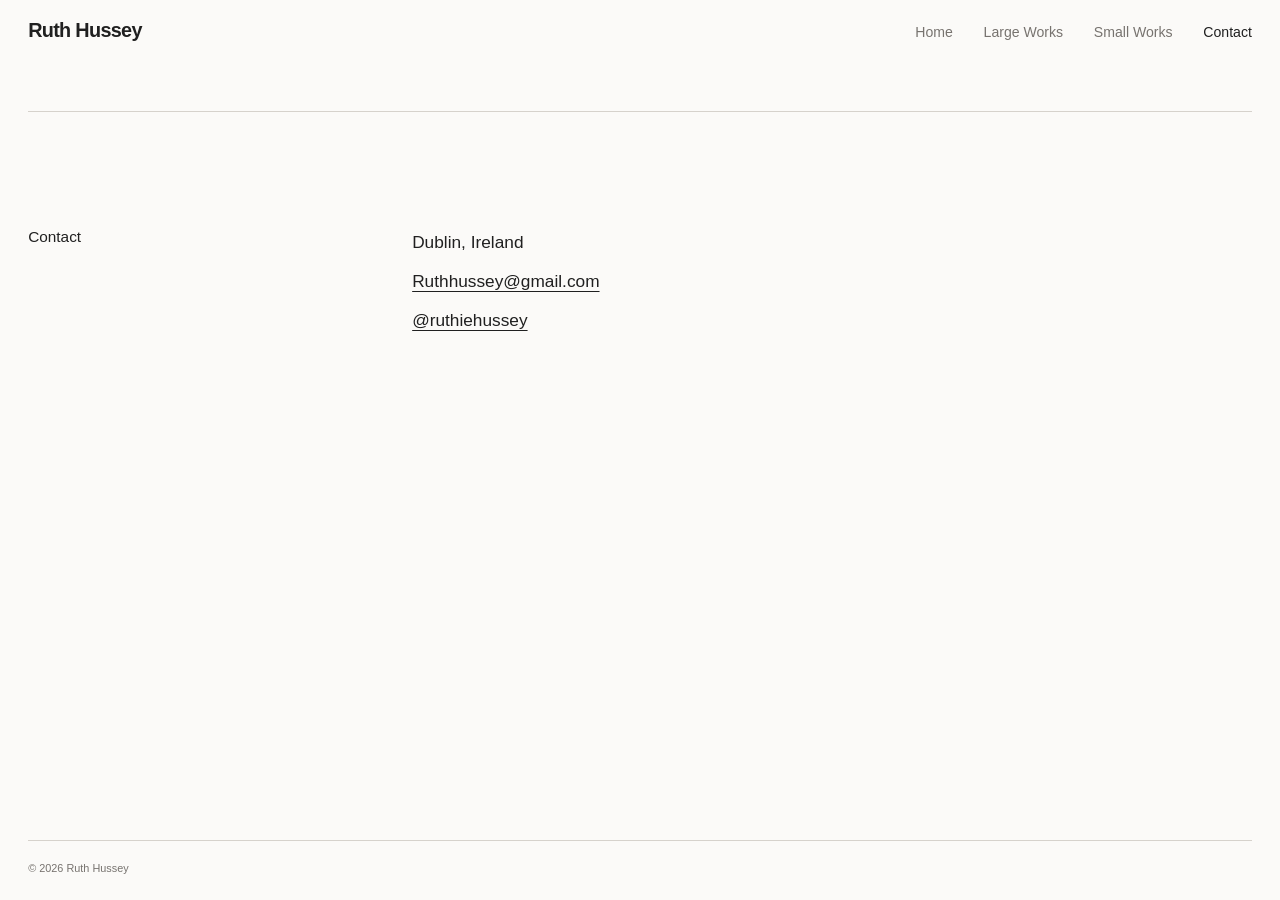
==== contact.html @ 57b90879 "luke sux" ====
<!doctype html>
<html lang="en">
<head>
  <meta charset="utf-8">
  <meta name="viewport" content="width=device-width, initial-scale=1">
  <meta name="description" content="Contact Dublin-based artist Ruth Hussey.">
  <meta name="theme-color" content="#fbfaf8">
  <title>Contact — Ruth Hussey</title>
  <link rel="icon" href="assets/favicon.svg" type="image/svg+xml">
  <link rel="stylesheet" href="styles.css">
  <script src="site-config.js" defer></script>
  <script src="gallery-data.js" defer></script>
  <script src="artworks.js" defer></script>
  <script src="script.js" defer></script>
</head>
<body data-page="contact">
  <a class="skip-link" href="#main-content">Skip to content</a>

  <header class="site-header">
    <a class="artist-name" href="index.html" data-site-name>Ruth Hussey</a>
    <nav aria-label="Main navigation">
      <a href="index.html" data-nav="home">Home</a>
      <a href="large-works.html" data-nav="large">Large Works</a>
      <a href="small-works.html" data-nav="small">Small Works</a>
      <a href="contact.html" data-nav="contact">Contact</a>
    </nav>
  </header>

  <main id="main-content" class="contact-main">
    <section class="contact-layout" aria-labelledby="contact-title">
      <h1 id="contact-title">Contact</h1>
      <div class="contact-details">
        <p>Dublin, Ireland</p>
        <p><a data-email-link href="mailto:Ruthhussey@gmail.com">Ruthhussey@gmail.com</a></p>
        <p><a data-instagram-link href="https://www.instagram.com/ruthiehussey/" target="_blank" rel="noreferrer">@ruthiehussey</a></p>
      </div>
    </section>
  </main>

  <footer class="site-footer">
    <p>© <span id="current-year"></span> <span data-site-name>Ruth Hussey</span></p>
  </footer>
</body>
</html>
---- styles.css ----
:root {
  --background: #fbfaf8;
  --text: #202020;
  --muted: #77736f;
  --line: #d6d2cc;
  --page-edge: clamp(1.5rem, 2.2vw, 2.75rem);
  --sans: "Avenir Next", Avenir, "Century Gothic", Futura, Arial, sans-serif;
}

* {
  box-sizing: border-box;
}

html {
  scroll-behavior: smooth;
}

body {
  min-height: 100vh;
  margin: 0;
  display: flex;
  flex-direction: column;
  background: var(--background);
  color: var(--text);
  font-family: var(--sans);
  font-size: 15px;
  line-height: 1.65;
  -webkit-font-smoothing: antialiased;
}

body.is-locked {
  overflow: hidden;
}

img {
  display: block;
  max-width: 100%;
}

a {
  color: inherit;
}

button {
  font: inherit;
}

.skip-link {
  position: fixed;
  top: 0.75rem;
  left: 0.75rem;
  z-index: 1000;
  padding: 0.55rem 0.8rem;
  background: var(--text);
  color: #fff;
  transform: translateY(-180%);
}

.skip-link:focus {
  transform: translateY(0);
}

.site-header {
  display: flex;
  align-items: baseline;
  justify-content: space-between;
  gap: 2rem;
  margin: 0 var(--page-edge);
  padding: 1.3rem 0 clamp(3rem, 5.5vw, 5.2rem);
  border-bottom: 1px solid var(--line);
}

.artist-name {
  flex: 0 0 auto;
  font-size: clamp(1.15rem, 1.55vw, 1.45rem);
  font-weight: 600;
  letter-spacing: -0.035em;
  line-height: 1;
  text-decoration: none;
}

.site-header nav {
  display: flex;
  flex-wrap: wrap;
  justify-content: flex-end;
  gap: clamp(1.15rem, 2.4vw, 2.35rem);
}

.site-header nav a {
  color: var(--muted);
  font-size: 0.88rem;
  line-height: 1;
  text-decoration: none;
  transition: color 140ms ease;
}

.site-header nav a:hover,
.site-header nav a:focus-visible,
.site-header nav a[aria-current="page"] {
  color: var(--text);
}

.home-main,
.works-main,
.contact-main {
  flex: 1;
  width: 100%;
  padding-right: var(--page-edge);
  padding-left: var(--page-edge);
}

.home-main {
  padding-top: clamp(3.7rem, 5.7vw, 6.3rem);
  padding-bottom: clamp(5rem, 8vw, 9rem);
}

.home-layout {
  display: grid;
  grid-template-columns: minmax(0, 1.62fr) minmax(260px, 0.78fr);
  align-items: start;
  gap: clamp(3.5rem, 8.5vw, 8.5rem);
}

.home-artwork {
  position: sticky;
  top: 2rem;
  margin: 0;
  min-height: 18rem;
}

.home-artwork:empty {
  display: none;
}

.home-artwork img {
  width: 100%;
  height: auto;
}

.artist-statement {
  width: min(100%, 35rem);
  padding-top: clamp(2rem, 5vw, 4.2rem);
}

.artist-statement h1,
.education h2,
.page-title,
.contact-layout h1 {
  margin: 0;
  font-size: 0.96rem;
  font-weight: 400;
  line-height: 1.3;
}

.artist-statement h1 {
  margin-bottom: 1.55rem;
}

.artist-statement p {
  margin: 0 0 1.12rem;
  font-size: clamp(0.83rem, 0.9vw, 0.93rem);
  line-height: 1.68;
}

.artist-statement blockquote {
  margin: 1.55rem 0;
  padding: 0;
  border: 0;
  color: var(--muted);
  font-size: clamp(0.76rem, 0.82vw, 0.84rem);
  font-style: italic;
  line-height: 1.65;
}

.education {
  margin-top: 2.5rem;
  padding-top: 1.15rem;
  border-top: 1px solid var(--line);
}

.education h2 {
  margin-bottom: 1rem;
  font-size: 0.84rem;
}

.works-main {
  padding-top: clamp(3.6rem, 5.5vw, 6rem);
  padding-bottom: clamp(5rem, 9vw, 9rem);
}

.page-title {
  margin-bottom: clamp(3.2rem, 5.5vw, 5.5rem);
}

.works-grid {
  display: grid;
  align-items: start;
}

.works-grid-large {
  grid-template-columns: repeat(2, minmax(0, 1fr));
  gap: clamp(5rem, 8vw, 9rem) clamp(2.5rem, 5vw, 6rem);
}

.works-grid-small {
  grid-template-columns: repeat(3, minmax(0, 1fr));
  gap: clamp(4rem, 7vw, 7rem) clamp(1.8rem, 3.8vw, 4.5rem);
}

.artwork {
  margin: 0;
}

.artwork button {
  display: block;
  width: 100%;
  margin: 0;
  padding: 0;
  border: 0;
  background: transparent;
  cursor: zoom-in;
}

.artwork img {
  width: 100%;
  height: auto;
}

.contact-main {
  padding-top: clamp(5rem, 9vw, 9.5rem);
  padding-bottom: clamp(8rem, 14vw, 15rem);
}

.contact-layout {
  display: grid;
  grid-template-columns: minmax(130px, 0.5fr) minmax(280px, 1.5fr);
  gap: clamp(3rem, 10vw, 11rem);
  max-width: 72rem;
}

.contact-details {
  padding-top: 0.05rem;
}

.contact-details p {
  margin: 0 0 0.65rem;
  font-size: clamp(1rem, 1.35vw, 1.25rem);
}

.contact-details a {
  text-decoration-thickness: 1px;
  text-underline-offset: 0.23em;
}

.site-footer {
  display: flex;
  justify-content: space-between;
  gap: 1rem;
  margin: 0 var(--page-edge);
  padding: 1.2rem 0 1.35rem;
  border-top: 1px solid var(--line);
  color: var(--muted);
  font-size: 0.68rem;
}

.site-footer p {
  margin: 0;
}

.lightbox {
  width: 100vw;
  max-width: none;
  height: 100vh;
  max-height: none;
  margin: 0;
  padding: 2rem clamp(0.8rem, 3vw, 3rem);
  border: 0;
  background: rgba(251, 250, 248, 0.985);
  color: var(--text);
  overflow: hidden;
}

.lightbox::backdrop {
  background: rgba(251, 250, 248, 0.97);
}

.lightbox[open] {
  display: grid;
  grid-template-columns: 3rem minmax(0, 1fr) 3rem;
  align-items: center;
}

.lightbox img {
  justify-self: center;
  max-width: 100%;
  max-height: calc(100vh - 4rem);
  object-fit: contain;
}

.lightbox-close,
.lightbox-nav {
  border: 0;
  background: transparent;
  color: var(--text);
  cursor: pointer;
}

.lightbox-close {
  position: fixed;
  top: 1rem;
  right: 1.2rem;
  z-index: 2;
  padding: 0.5rem;
  font-size: 0.72rem;
}

.lightbox-nav {
  padding: 0.75rem;
  font-size: 1.25rem;
}

@media (max-width: 960px) {
  .home-layout {
    grid-template-columns: 1.3fr 0.8fr;
    gap: 3rem;
  }

  .works-grid-small {
    grid-template-columns: repeat(2, minmax(0, 1fr));
  }
}

@media (max-width: 740px) {
  .site-header {
    align-items: flex-start;
    flex-direction: column;
    gap: 1.4rem;
    padding-bottom: 2rem;
  }

  .site-header nav {
    width: 100%;
    justify-content: flex-start;
    gap: 0.8rem 1.45rem;
  }

  .home-main,
  .works-main,
  .contact-main {
    padding-top: 2.8rem;
  }

  .home-layout {
    grid-template-columns: 1fr;
    gap: 2.7rem;
  }

  .home-artwork {
    position: static;
    min-height: 0;
  }

  .artist-statement {
    padding-top: 0;
  }

  .works-grid-large {
    grid-template-columns: 1fr;
    gap: 4.5rem;
  }

  .contact-layout {
    grid-template-columns: 1fr;
    gap: 2.1rem;
  }
}

@media (max-width: 520px) {
  .artist-name {
    font-size: 1.2rem;
  }

  .site-header nav a {
    font-size: 0.81rem;
  }

  .works-grid-small {
    grid-template-columns: 1fr;
    gap: 4rem;
  }

  .lightbox {
    padding: 3.25rem 0.45rem 1rem;
  }

  .lightbox[open] {
    grid-template-columns: 1fr;
  }

  .lightbox-nav {
    position: fixed;
    top: 50%;
    z-index: 2;
    background: rgba(251, 250, 248, 0.8);
  }

  .lightbox-prev {
    left: 0;
  }

  .lightbox-next {
    right: 0;
  }
}
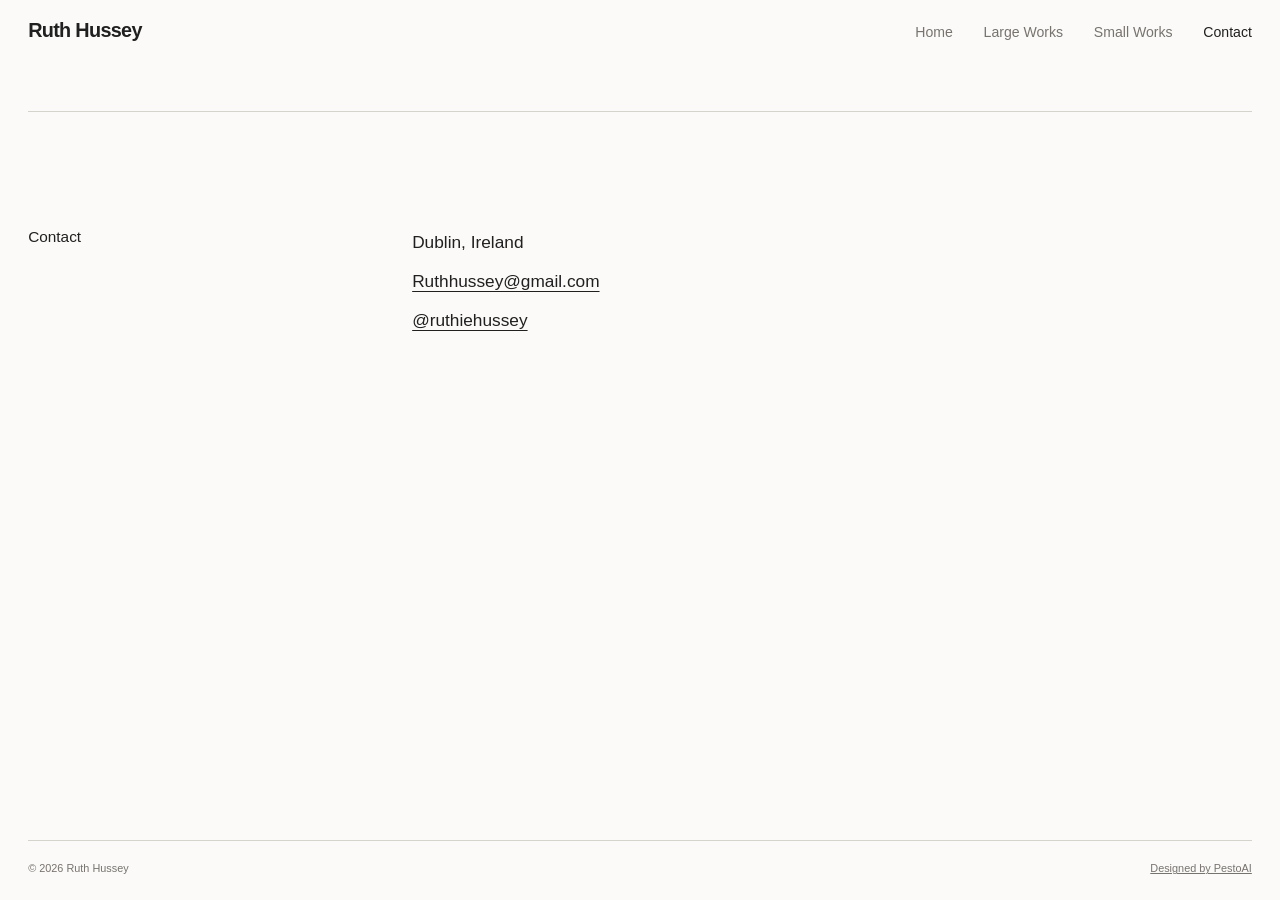
==== commit f366e31b: "more plugs" ====
--- a/contact.html
+++ b/contact.html
@@ -39,6 +39,7 @@
 
   <footer class="site-footer">
     <p>© <span id="current-year"></span> <span data-site-name>Ruth Hussey</span></p>
+    <p><a href="https://pestoai.net/" target="_blank" rel="noopener noreferrer">Designed by PestoAI</a></p>
   </footer>
 </body>
 </html>
--- a/styles.css
+++ b/styles.css
@@ -198,13 +198,23 @@
 }
 
 .works-grid-large {
-  grid-template-columns: repeat(2, minmax(0, 1fr));
-  gap: clamp(5rem, 8vw, 9rem) clamp(2.5rem, 5vw, 6rem);
+  grid-template-columns: 1fr;
+  gap: clamp(5rem, 8vw, 9rem);
+}
+
+.works-grid-large .artwork {
+  width: 35%;
+  justify-self: center;
 }
 
 .works-grid-small {
   grid-template-columns: repeat(3, minmax(0, 1fr));
   gap: clamp(4rem, 7vw, 7rem) clamp(1.8rem, 3.8vw, 4.5rem);
+}
+
+.works-grid-small .artwork {
+  width: 50%;
+  justify-self: center;
 }
 
 .artwork {
@@ -224,6 +234,26 @@
 .artwork img {
   width: 100%;
   height: auto;
+}
+
+.artwork-caption {
+  padding-top: 0.65rem;
+  color: var(--text);
+  font-size: 0.8rem;
+  letter-spacing: 0.03em;
+  line-height: 1.45;
+}
+
+.artwork-caption span {
+  display: block;
+}
+
+.artwork-title {
+  font-style: italic;
+}
+
+.artwork-dimensions {
+  color: var(--muted);
 }
 
 .contact-main {
@@ -365,8 +395,11 @@
   }
 
   .works-grid-large {
-    grid-template-columns: 1fr;
     gap: 4.5rem;
+  }
+
+  .works-grid-large .artwork {
+    width: 70%;
   }
 
   .contact-layout {
